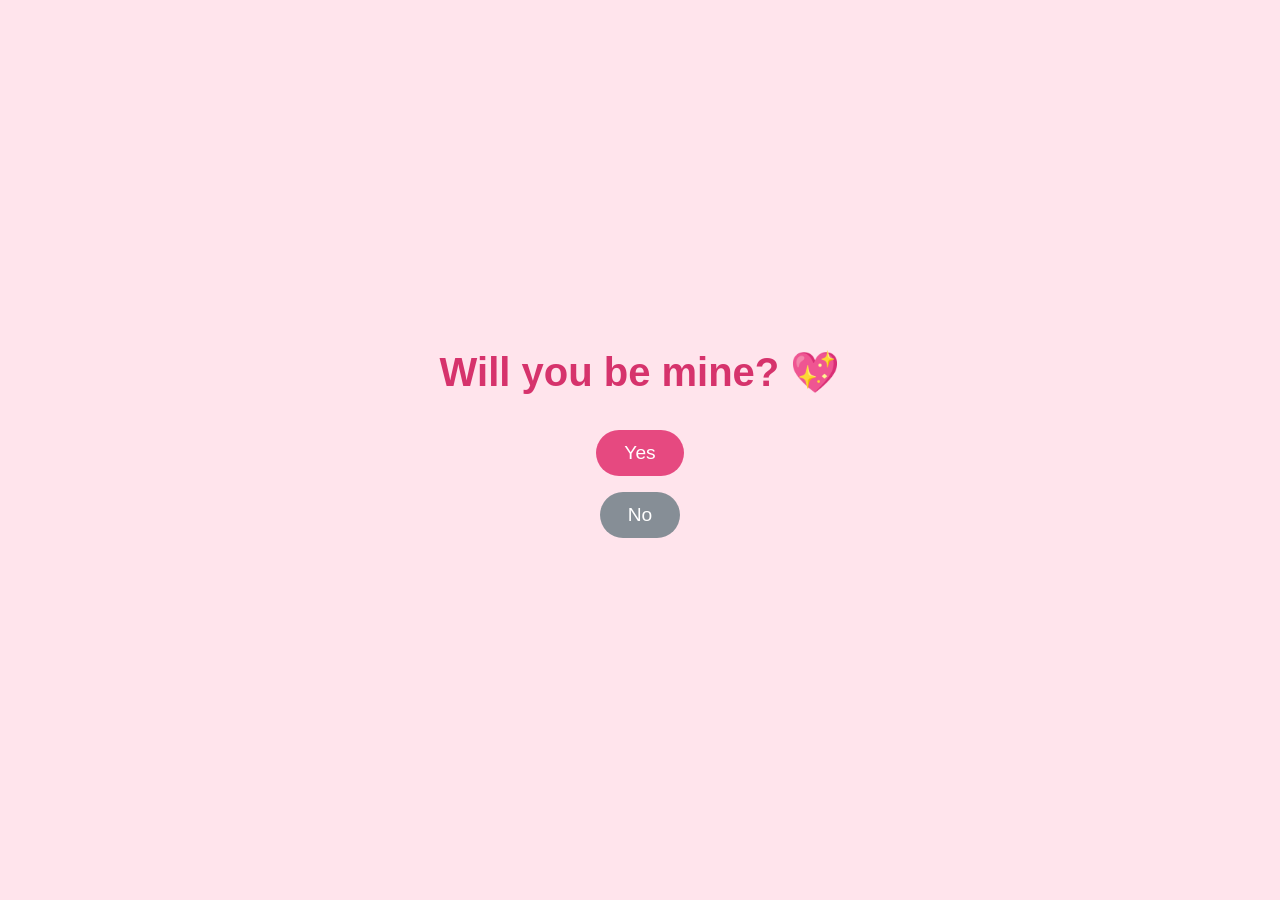
==== index.html @ a96f2dbe "Rename index2.html to index.html" ====
<!DOCTYPE html>
<html>
<head>
  <title>Will You Be Mine?</title>
  <link rel="stylesheet" href="style.css">
</head>
<body>
  <h1>Will you be mine? 💖</h1>
  <button id="yes">Yes</button>
  <button id="no">No</button>
    <p id="message"></p>

  <script src="script.js"></script>
</body>
</html>
---- style.css ----
body {
  background-color: #ffe4ec;
  font-family: Arial, sans-serif;
  text-align: center;
  margin: 0;
  height: 100vh;
  display: flex;
  flex-direction: column;
  justify-content: center;
  align-items: center;
}

h1 {
  color: #d6336c;
  font-size: 2.5rem;
}

button {
  font-size: 1.2rem;
  padding: 12px 28px;
  margin: 8px;
  border: none;
  border-radius: 25px;
  cursor: pointer;
}

#yes {
  background-color: #e64980;
  color: white;
}

#no {
  background-color: #868e96;
  color: white;
}
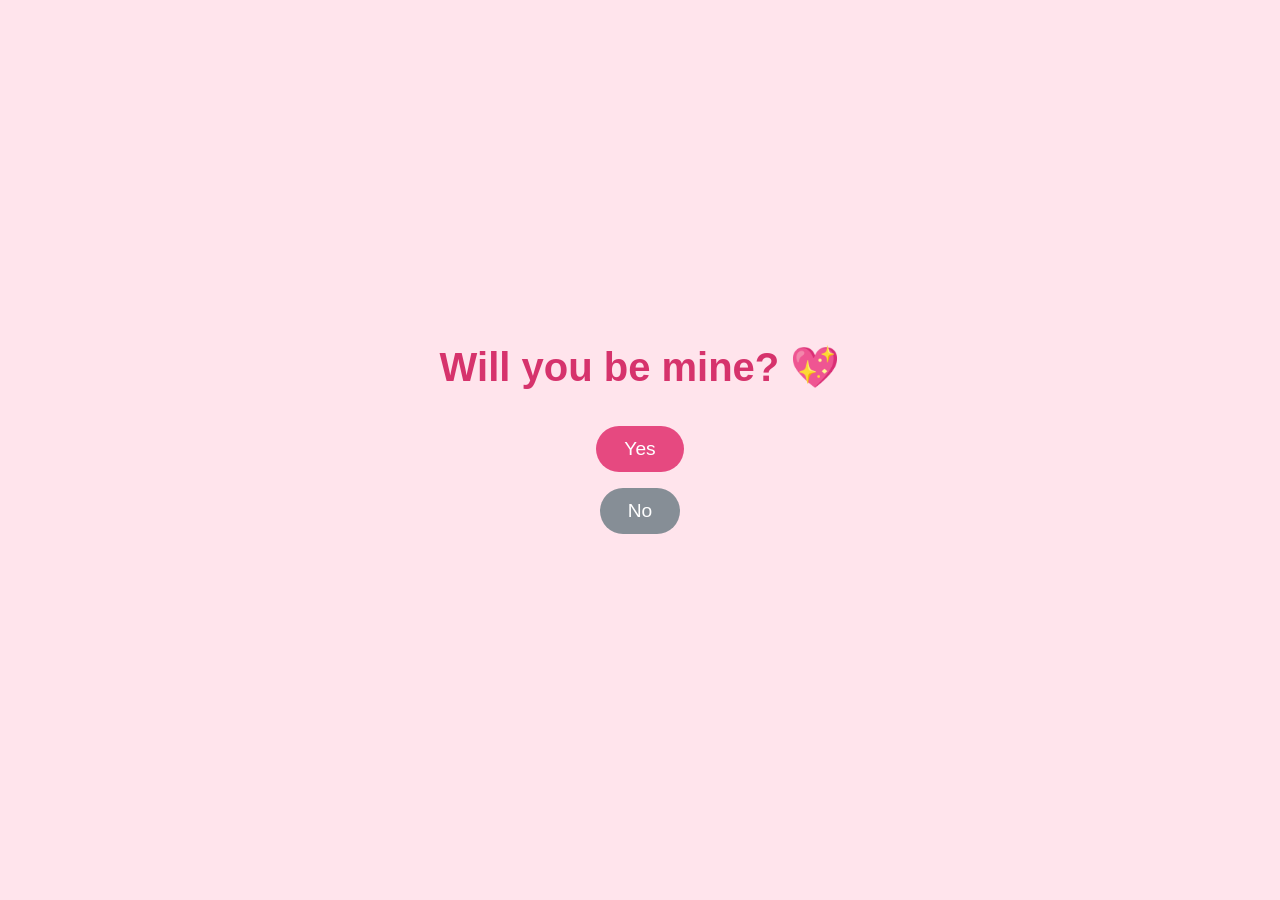
==== commit fb834d66: "Update script tag to include version query parameter" ====
--- a/index.html
+++ b/index.html
@@ -1,6 +1,7 @@
 <!DOCTYPE html>
 <html>
 <head>
+  <meta name="viewport" content="width=device-width, initial-scale=1.0">
   <title>Will You Be Mine?</title>
   <link rel="stylesheet" href="style.css">
 </head>
@@ -9,7 +10,6 @@
   <button id="yes">Yes</button>
   <button id="no">No</button>
     <p id="message"></p>
-
-  <script src="script.js"></script>
+<script src="script.js?v=2"></script>
 </body>
 </html>
--- a/style.css
+++ b/style.css
@@ -28,6 +28,24 @@
   background-color: #e64980;
   color: white;
 }
+.heart {
+  position: fixed;
+  top: -50px;
+  animation-name: fall;
+  animation-timing-function: linear;
+  pointer-events: none;
+}
+
+@keyframes fall {
+  to {
+    transform: translateY(110vh) rotate(360deg);
+  }
+}
+
+#message {
+  font-size: 1.3rem;
+  color: #d6336c;
+}
 
 #no {
   background-color: #868e96;
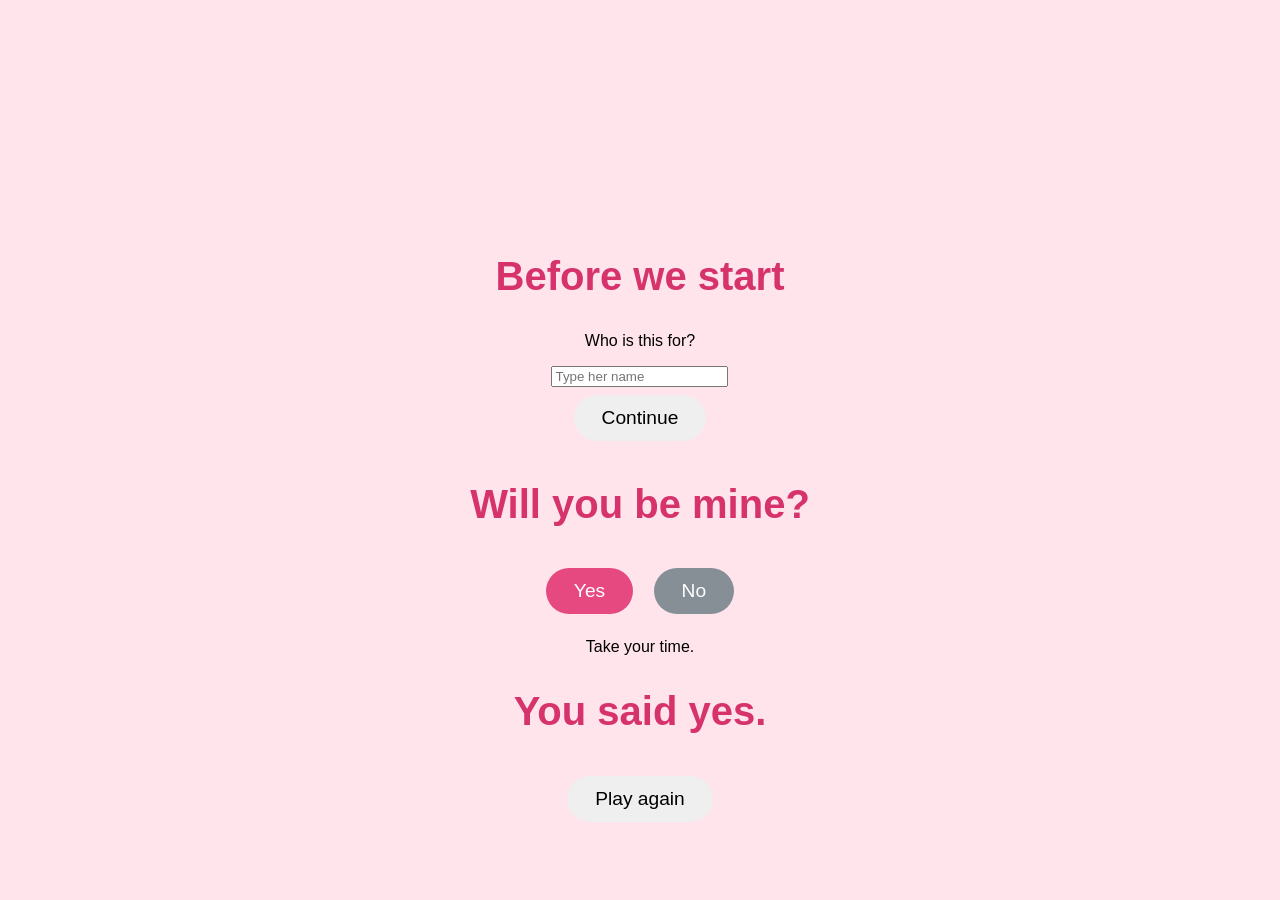
==== commit 9df77cf5: "Refactor index.html with new structure and styles" ====
--- a/index.html
+++ b/index.html
@@ -1,15 +1,56 @@
 <!DOCTYPE html>
-<html>
+<html lang="en">
 <head>
+  <meta charset="UTF-8">
   <meta name="viewport" content="width=device-width, initial-scale=1.0">
   <title>Will You Be Mine?</title>
-  <link rel="stylesheet" href="style.css">
+
+  <link rel="preconnect" href="https://fonts.googleapis.com">
+  <link rel="preconnect" href="https://fonts.gstatic.com" crossorigin>
+  <link href="https://fonts.googleapis.com/css2?family=Fraunces:ital,opsz,wght@0,9..144,600;1,9..144,400&family=Nunito:wght@400;700&display=swap" rel="stylesheet">
+
+  <link rel="stylesheet" href="style.css?v=3">
 </head>
 <body>
-  <h1>Will you be mine? 💖</h1>
-  <button id="yes">Yes</button>
-  <button id="no">No</button>
-    <p id="message"></p>
-<script src="script.js?v=2"></script>
+  <div class="sky" id="sky" aria-hidden="true"></div>
+  <canvas id="confetti" aria-hidden="true"></canvas>
+
+  <main>
+    <!-- Stage 1: ask for her name -->
+    <section id="stage-name" class="stage active">
+      <h1>Before we start</h1>
+      <p class="sub">Who is this for?</p>
+      <input id="name-input" type="text" maxlength="30" placeholder="Type her name" autocomplete="off">
+      <div class="actions">
+        <button id="start" class="btn btn-yes" type="button">Continue</button>
+      </div>
+    </section>
+
+    <!-- Stage 2: the question -->
+    <section id="stage-ask" class="stage">
+      <h1 id="question">Will you be mine?</h1>
+      <div class="actions">
+        <button id="yes" class="btn btn-yes" type="button">Yes</button>
+        <button id="no" class="btn btn-no" type="button">No</button>
+      </div>
+      <p id="taunt" class="sub" aria-live="polite">Take your time.</p>
+      <p id="count" class="small"></p>
+    </section>
+
+    <!-- Stage 3: she said yes -->
+    <section id="stage-yes" class="stage">
+      <h1 id="win-title">You said yes.</h1>
+      <article class="paper">
+        <p id="letter"></p>
+        <p id="signature" class="signature hidden"></p>
+      </article>
+      <p id="days" class="sub hidden"></p>
+      <div class="actions">
+        <button id="replay" class="btn btn-ghost hidden" type="button">Play again</button>
+      </div>
+    </section>
+  </main>
+
+  <script src="script.js?v=3"></script>
 </body>
 </html>
